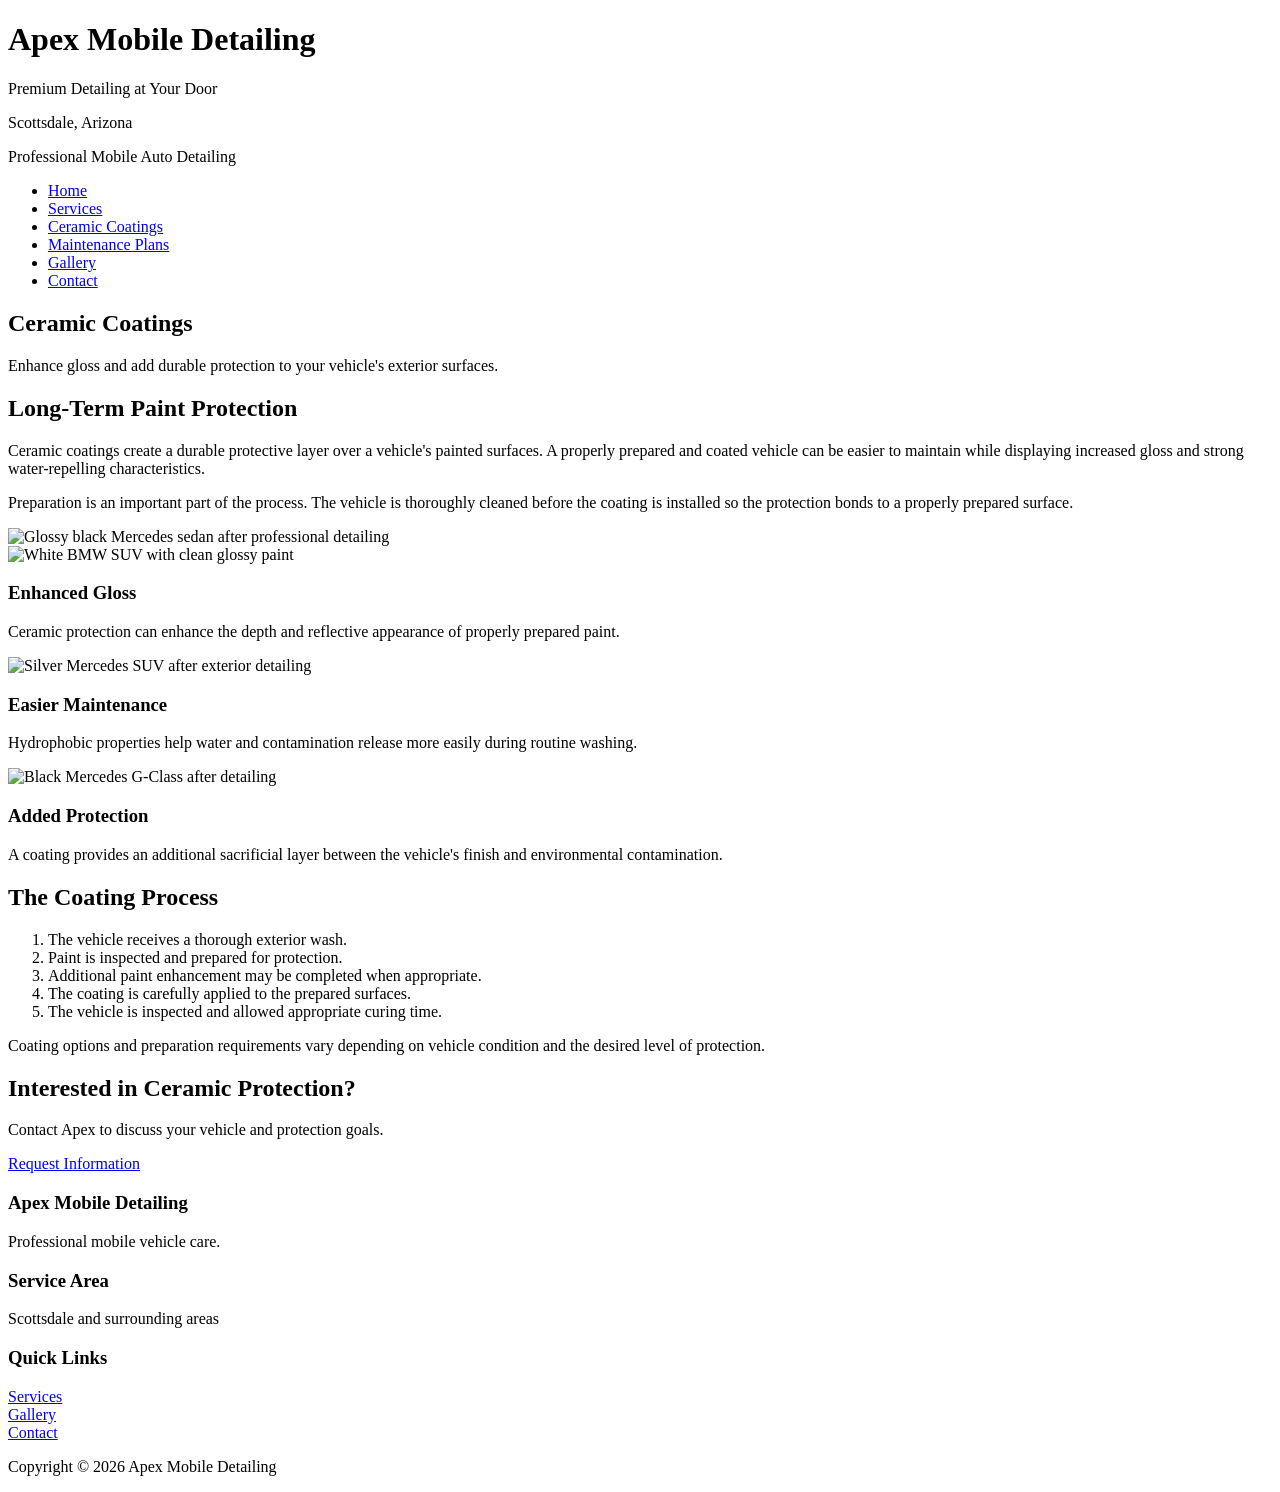
==== ceramic.html @ c4e10a8c "Rename ceramic to ceramic.html" ====
<!DOCTYPE html>
<html lang="en">

<head>
    <meta charset="UTF-8">
    <meta name="viewport" content="width=device-width, initial-scale=1.0">
    <meta name="description"
          content="Learn about ceramic coating and paint protection services from Apex Mobile Detailing.">
    <title>Apex Mobile Detailing | Ceramic Coatings</title>
    <link rel="stylesheet" href="styles.css">
</head>

<body>

<header>
    <div class="header-container">
        <div class="brand">
            <h1>Apex Mobile Detailing</h1>
            <p>Premium Detailing at Your Door</p>
        </div>

        <div class="header-contact">
            <p>Scottsdale, Arizona</p>
            <p>Professional Mobile Auto Detailing</p>
        </div>
    </div>
</header>

<nav aria-label="Main navigation">
    <ul>
        <li><a href="index.html">Home</a></li>
        <li><a href="services.html">Services</a></li>
        <li><a href="ceramic.html">Ceramic Coatings</a></li>
        <li><a href="maintenance.html">Maintenance Plans</a></li>
        <li><a href="gallery.html">Gallery</a></li>
        <li><a href="contact.html">Contact</a></li>
    </ul>
</nav>

<main>

    <section class="page-hero ceramic-hero">
        <div>
            <h2>Ceramic Coatings</h2>
            <p>
                Enhance gloss and add durable protection to your vehicle's
                exterior surfaces.
            </p>
        </div>
    </section>

    <section class="split-section">
        <div>
            <h2>Long-Term Paint Protection</h2>

            <p>
                Ceramic coatings create a durable protective layer over a
                vehicle's painted surfaces. A properly prepared and coated
                vehicle can be easier to maintain while displaying increased
                gloss and strong water-repelling characteristics.
            </p>

            <p>
                Preparation is an important part of the process. The vehicle is
                thoroughly cleaned before the coating is installed so the
                protection bonds to a properly prepared surface.
            </p>
        </div>

        <img class="feature-image"
             src="images/IMG_5369.jpeg"
             alt="Glossy black Mercedes sedan after professional detailing">
    </section>

    <section class="card-grid">

        <article class="info-card">
            <img src="images/IMG_5379.jpeg"
                 alt="White BMW SUV with clean glossy paint">

            <div class="card-content">
                <h3>Enhanced Gloss</h3>
                <p>
                    Ceramic protection can enhance the depth and reflective
                    appearance of properly prepared paint.
                </p>
            </div>
        </article>

        <article class="info-card">
            <img src="images/IMG_5322.jpeg"
                 alt="Silver Mercedes SUV after exterior detailing">

            <div class="card-content">
                <h3>Easier Maintenance</h3>
                <p>
                    Hydrophobic properties help water and contamination release
                    more easily during routine washing.
                </p>
            </div>
        </article>

        <article class="info-card">
            <img src="images/IMG_5856.jpeg"
                 alt="Black Mercedes G-Class after detailing">

            <div class="card-content">
                <h3>Added Protection</h3>
                <p>
                    A coating provides an additional sacrificial layer between
                    the vehicle's finish and environmental contamination.
                </p>
            </div>
        </article>

    </section>

    <section class="content-section">
        <h2>The Coating Process</h2>

        <ol class="check-list">
            <li>The vehicle receives a thorough exterior wash.</li>
            <li>Paint is inspected and prepared for protection.</li>
            <li>Additional paint enhancement may be completed when appropriate.</li>
            <li>The coating is carefully applied to the prepared surfaces.</li>
            <li>The vehicle is inspected and allowed appropriate curing time.</li>
        </ol>

        <p>
            Coating options and preparation requirements vary depending on
            vehicle condition and the desired level of protection.
        </p>
    </section>

    <section class="callout">
        <h2>Interested in Ceramic Protection?</h2>
        <p>Contact Apex to discuss your vehicle and protection goals.</p>
        <a class="button" href="contact.html">Request Information</a>
    </section>

</main>

<footer>
    <div class="footer-content">
        <div>
            <h3>Apex Mobile Detailing</h3>
            <p>Professional mobile vehicle care.</p>
        </div>

        <div>
            <h3>Service Area</h3>
            <p>Scottsdale and surrounding areas</p>
        </div>

        <div>
            <h3>Quick Links</h3>
            <a href="services.html">Services</a><br>
            <a href="gallery.html">Gallery</a><br>
            <a href="contact.html">Contact</a>
        </div>
    </div>

    <p class="copyright">Copyright &copy; 2026 Apex Mobile Detailing</p>
</footer>

</body>
</html>
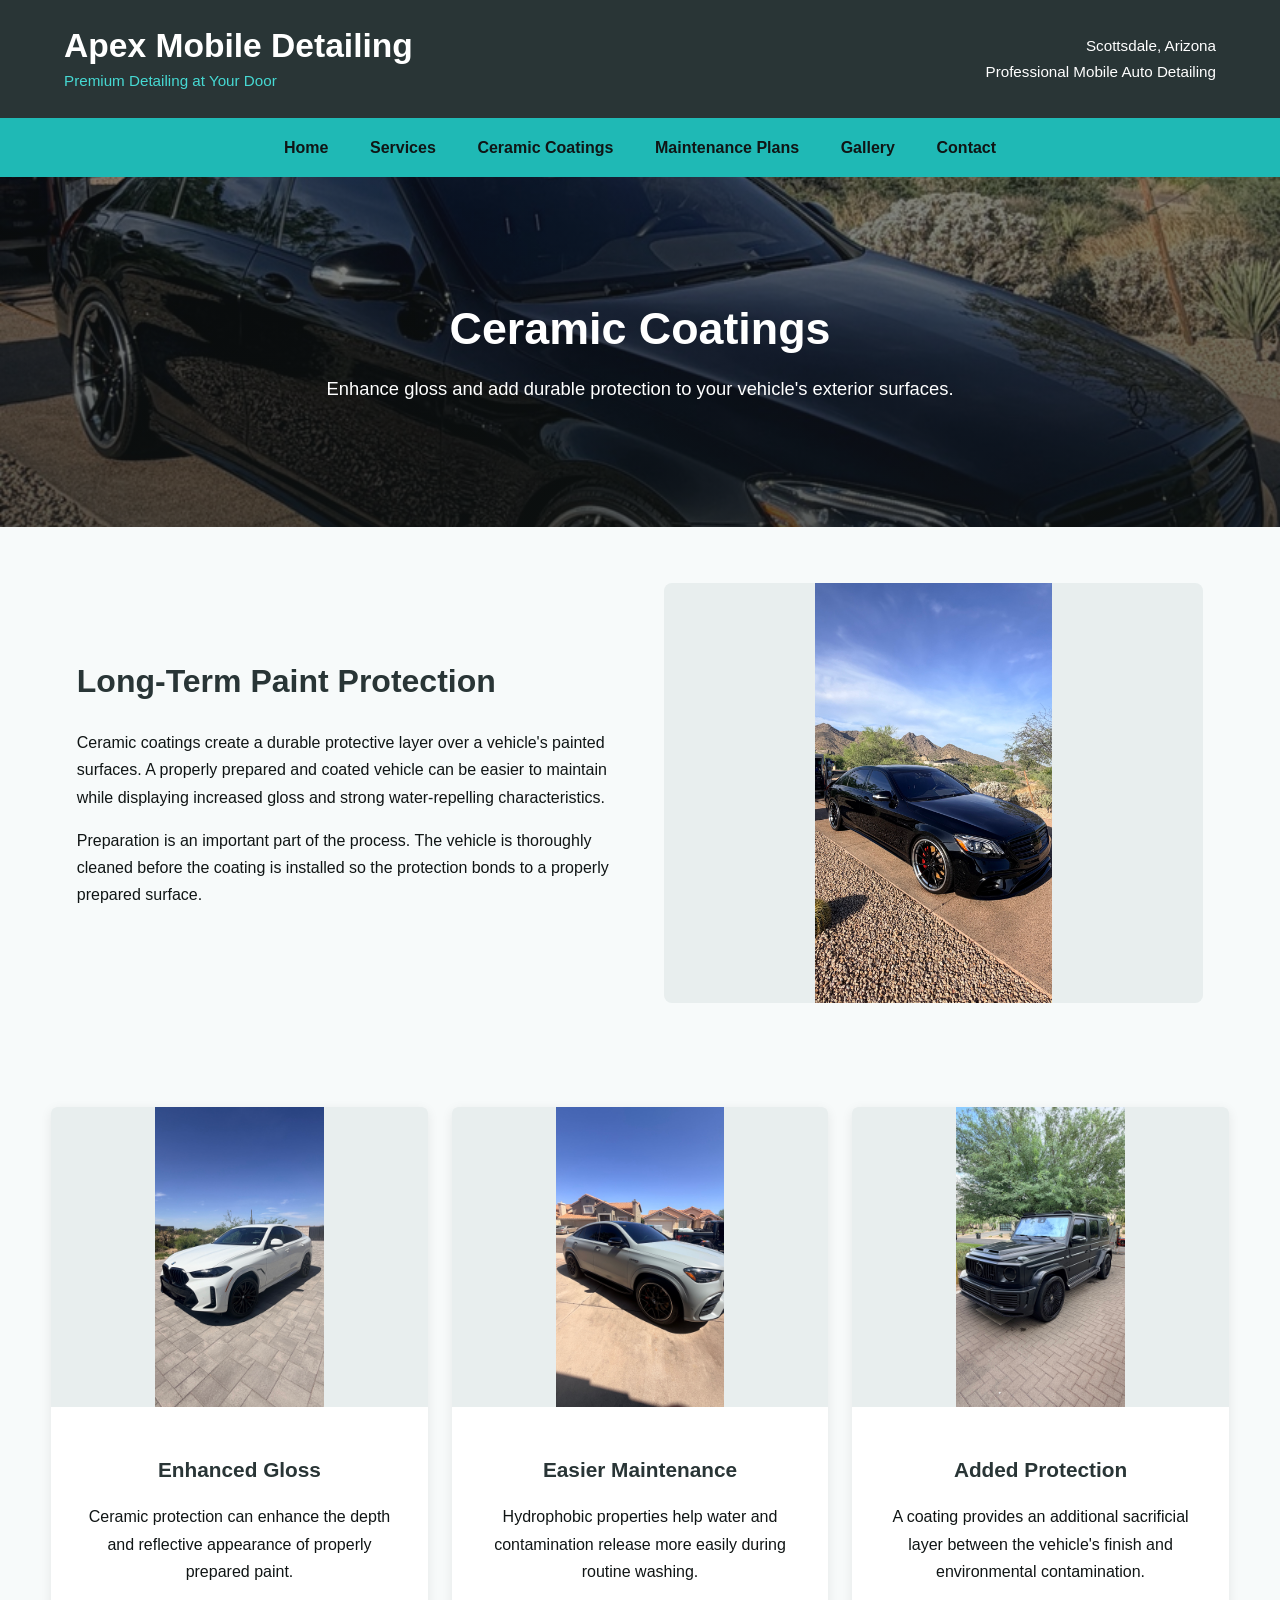
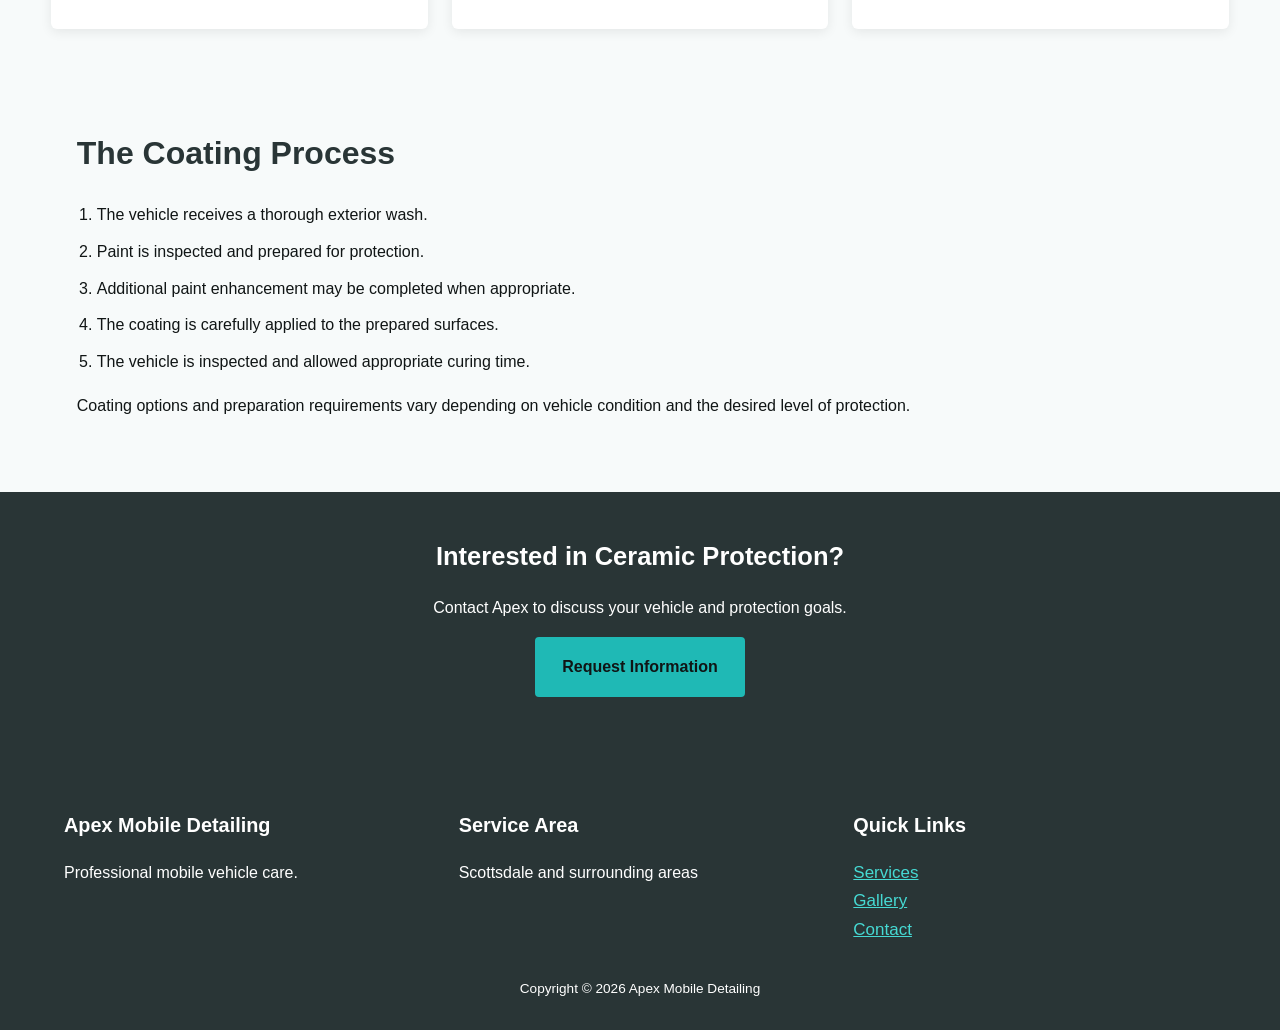
==== commit 37ac2179: "Integrate Google Analytics into ceramic.html Added Google Analytics tracking script to the head sect" ====
--- a/ceramic.html
+++ b/ceramic.html
@@ -2,6 +2,24 @@
 <html lang="en">
 
 <head>
+    
+<!DOCTYPE html>
+<html lang="en">
+
+<head>
+    <!-- Google Analytics -->
+    <script async src="https://www.googletagmanager.com/gtag/js?id=G-RYT44JBV47"></script>
+    <script>
+        window.dataLayer = window.dataLayer || [];
+        function gtag(){dataLayer.push(arguments);}
+        gtag('js', new Date());
+        gtag('config', 'G-RYT44JBV47');
+    </script>
+
+    <meta charset="UTF-8">
+    <meta name="viewport" content="width=device-width, initial-scale=1.0">
+</head>
+
     <meta charset="UTF-8">
     <meta name="viewport" content="width=device-width, initial-scale=1.0">
     <meta name="description"
--- a/styles.css
+++ b/styles.css
@@ -0,0 +1,801 @@
+:root {
+    --text: #101515;
+    --background: #f7fafa;
+    --primary: #1fb9b5;
+    --secondary: #293536;
+    --accent: #46d9d3;
+    --light-gray: #eef2f2;
+    --medium-gray: #d7dddd;
+    --white: #ffffff;
+}
+
+* {
+    box-sizing: border-box;
+}
+
+html {
+    scroll-behavior: smooth;
+}
+
+body {
+    margin: 0;
+    background-color: var(--background);
+    color: var(--text);
+    font-family: Arial, Helvetica, sans-serif;
+    line-height: 1.6;
+}
+
+img {
+    display: block;
+    max-width: 100%;
+}
+
+header {
+    background-color: var(--secondary);
+    color: var(--white);
+    padding: 1.25rem 5%;
+}
+
+.header-container {
+    max-width: 1200px;
+    margin: auto;
+    display: flex;
+    justify-content: space-between;
+    align-items: center;
+}
+
+.brand h1 {
+    margin: 0;
+    font-size: 2rem;
+}
+
+.brand p {
+    margin: 0;
+    color: var(--accent);
+}
+
+.header-contact {
+    text-align: right;
+}
+
+.header-contact p {
+    margin: 0;
+}
+
+nav {
+    background-color: var(--primary);
+}
+
+nav ul {
+    max-width: 1200px;
+    margin: auto;
+    padding: 0;
+    list-style-type: none;
+    display: flex;
+    justify-content: center;
+    flex-wrap: wrap;
+}
+
+nav a {
+    display: block;
+    padding: 1rem 1.25rem;
+    color: var(--text);
+    font-weight: bold;
+    text-decoration: none;
+    transition: background-color 0.3s ease;
+}
+
+nav a:hover,
+nav a:focus {
+    background-color: var(--secondary);
+    color: var(--white);
+}
+
+.hero {
+    min-height: 520px;
+    padding: 4rem 5%;
+    display: flex;
+    align-items: center;
+    justify-content: center;
+    background-image:
+        linear-gradient(rgba(16, 21, 21, 0.55), rgba(16, 21, 21, 0.72)),
+        url("images/IMG_5369.jpeg");
+    background-position: center;
+    background-size: cover;
+    color: var(--white);
+    text-align: center;
+}
+
+.hero-content {
+    max-width: 760px;
+}
+
+.hero h2 {
+    margin: 0 0 1rem;
+    font-size: 3rem;
+}
+
+.hero p {
+    margin-bottom: 2rem;
+    font-size: 1.2rem;
+}
+
+.button {
+    display: inline-block;
+    padding: 0.85rem 1.5rem;
+    border: 2px solid var(--primary);
+    border-radius: 4px;
+    background-color: var(--primary);
+    color: var(--text);
+    font-weight: bold;
+    text-decoration: none;
+    transition: 0.3s ease;
+}
+
+.button:hover,
+.button:focus {
+    background-color: var(--accent);
+    border-color: var(--accent);
+}
+
+.button-outline {
+    margin-left: 0.5rem;
+    background-color: transparent;
+    color: var(--white);
+}
+
+.button-outline:hover {
+    color: var(--text);
+}
+
+.intro,
+.content-section,
+.split-section {
+    max-width: 1200px;
+    margin: auto;
+    padding: 4rem 5%;
+}
+
+.intro,
+.split-section {
+    display: grid;
+    grid-template-columns: 1fr 1fr;
+    gap: 3rem;
+    align-items: center;
+}
+
+.intro h2,
+.content-section h2,
+.split-section h2,
+.gallery-preview h2 {
+    color: var(--secondary);
+    font-size: 2rem;
+}
+
+.feature-image {
+    width: 100%;
+    height: 400px;
+    border-radius: 6px;
+    object-fit: cover;
+}
+
+.services-preview,
+.card-grid {
+    padding: 4rem 5%;
+    display: grid;
+    grid-template-columns: repeat(3, 1fr);
+    gap: 2rem;
+    background-color: var(--light-gray);
+}
+
+.card-grid {
+    max-width: 1200px;
+    margin: auto;
+    background-color: transparent;
+}
+
+.service-card,
+.info-card {
+    overflow: hidden;
+    background-color: var(--white);
+    border-radius: 6px;
+    box-shadow: 0 3px 12px rgba(0, 0, 0, 0.08);
+}
+
+.service-card img,
+.info-card img {
+    width: 100%;
+    height: 260px;
+    object-fit: cover;
+}
+
+.card-content {
+    padding: 1.5rem;
+    text-align: center;
+}
+
+.card-content h3 {
+    color: var(--secondary);
+}
+
+.card-content a {
+    color: #087d79;
+    font-weight: bold;
+}
+
+.page-hero {
+    min-height: 340px;
+    padding: 4rem 5%;
+    display: flex;
+    align-items: center;
+    justify-content: center;
+    background-position: center;
+    background-size: cover;
+    color: var(--white);
+    text-align: center;
+}
+
+.page-hero h2 {
+    margin: 0;
+    font-size: 3rem;
+}
+
+.page-hero p {
+    max-width: 700px;
+    margin: 1rem auto 0;
+    font-size: 1.15rem;
+}
+
+.services-hero {
+    background-image:
+        linear-gradient(rgba(16, 21, 21, 0.55), rgba(16, 21, 21, 0.7)),
+        url("images/IMG_5807.jpeg");
+}
+
+.ceramic-hero {
+    background-image:
+        linear-gradient(rgba(16, 21, 21, 0.5), rgba(16, 21, 21, 0.7)),
+        url("images/IMG_5369.jpeg");
+}
+
+.maintenance-hero {
+    background-image:
+        linear-gradient(rgba(16, 21, 21, 0.5), rgba(16, 21, 21, 0.7)),
+        url("images/IMG_5379.jpeg");
+}
+
+.gallery-hero {
+    background-image:
+        linear-gradient(rgba(16, 21, 21, 0.5), rgba(16, 21, 21, 0.7)),
+        url("images/IMG_5856.jpeg");
+}
+
+.contact-hero {
+    background-image:
+        linear-gradient(rgba(16, 21, 21, 0.55), rgba(16, 21, 21, 0.72)),
+        url("images/IMG_5289.jpeg");
+}
+
+.check-list {
+    padding-left: 1.25rem;
+}
+
+.check-list li {
+    margin-bottom: 0.6rem;
+}
+
+.table-container {
+    overflow-x: auto;
+}
+
+table {
+    width: 100%;
+    margin: 2rem 0;
+    border-collapse: collapse;
+    background-color: var(--white);
+}
+
+caption {
+    margin-bottom: 0.75rem;
+    color: var(--secondary);
+    font-size: 1.4rem;
+    font-weight: bold;
+}
+
+th,
+td {
+    padding: 1rem;
+    border: 1px solid var(--medium-gray);
+    text-align: left;
+}
+
+th {
+    background-color: var(--secondary);
+    color: var(--white);
+}
+
+tr:nth-child(even) {
+    background-color: var(--light-gray);
+}
+
+.callout {
+    padding: 3rem 5%;
+    background-color: var(--secondary);
+    color: var(--white);
+    text-align: center;
+}
+
+.callout h2 {
+    margin-top: 0;
+}
+
+.gallery-preview {
+    padding: 4rem 5%;
+    text-align: center;
+}
+
+.gallery-grid {
+    max-width: 1200px;
+    margin: 2rem auto;
+    display: grid;
+    grid-template-columns: repeat(4, 1fr);
+    gap: 1rem;
+}
+
+.gallery-grid figure {
+    margin: 0;
+}
+
+.gallery-grid img {
+    width: 100%;
+    height: 320px;
+    border-radius: 4px;
+    object-fit: cover;
+}
+
+.gallery-grid figcaption {
+    padding-top: 0.5rem;
+    font-size: 0.9rem;
+}
+
+.full-gallery {
+    max-width: 1200px;
+    margin: auto;
+    padding: 4rem 5%;
+    display: grid;
+    grid-template-columns: repeat(3, 1fr);
+    gap: 1.5rem;
+}
+
+.full-gallery figure {
+    margin: 0;
+    padding-bottom: 1rem;
+    background-color: var(--white);
+    box-shadow: 0 3px 12px rgba(0, 0, 0, 0.08);
+}
+
+.full-gallery img {
+    width: 100%;
+    height: 400px;
+    object-fit: cover;
+}
+
+.full-gallery figcaption {
+    padding: 1rem 1rem 0;
+    text-align: center;
+}
+
+.contact-layout {
+    max-width: 1100px;
+    margin: auto;
+    padding: 4rem 5%;
+    display: grid;
+    grid-template-columns: 2fr 1fr;
+    gap: 3rem;
+}
+
+form {
+    display: grid;
+    grid-template-columns: 1fr 1fr;
+    gap: 1rem 1.5rem;
+}
+
+.form-group {
+    display: flex;
+    flex-direction: column;
+}
+
+.form-full {
+    grid-column: 1 / -1;
+}
+
+label {
+    margin-bottom: 0.35rem;
+    font-weight: bold;
+}
+
+input,
+select,
+textarea {
+    width: 100%;
+    padding: 0.8rem;
+    border: 1px solid #9ca7a7;
+    border-radius: 4px;
+    font: inherit;
+}
+
+textarea {
+    min-height: 140px;
+    resize: vertical;
+}
+
+input:focus,
+select:focus,
+textarea:focus {
+    outline: 2px solid var(--primary);
+}
+
+.contact-info {
+    padding: 2rem;
+    background-color: var(--light-gray);
+    border-radius: 6px;
+}
+
+footer {
+    padding: 3rem 5% 1rem;
+    background-color: var(--secondary);
+    color: var(--white);
+}
+
+.footer-content {
+    max-width: 1200px;
+    margin: auto;
+    display: grid;
+    grid-template-columns: repeat(3, 1fr);
+    gap: 2rem;
+}
+
+footer a {
+    color: var(--accent);
+}
+
+.copyright {
+    margin-top: 2rem;
+    text-align: center;
+    font-size: 0.85rem;
+}
+
+@media (max-width: 800px) {
+    .header-container {
+        flex-direction: column;
+        text-align: center;
+    }
+
+    .header-contact {
+        margin-top: 1rem;
+        text-align: center;
+    }
+
+    nav ul {
+        flex-direction: column;
+        text-align: center;
+    }
+
+    nav a {
+        padding: 0.65rem;
+        border-bottom: 1px solid rgba(16, 21, 21, 0.2);
+    }
+
+    .hero h2,
+    .page-hero h2 {
+        font-size: 2.1rem;
+    }
+
+    .intro,
+    .split-section,
+    .contact-layout {
+        grid-template-columns: 1fr;
+    }
+
+    .services-preview,
+    .card-grid {
+        grid-template-columns: 1fr;
+    }
+
+    .gallery-grid,
+    .full-gallery {
+        grid-template-columns: repeat(2, 1fr);
+    }
+
+    form {
+        grid-template-columns: 1fr;
+    }
+
+    .form-full {
+        grid-column: auto;
+    }
+}
+
+@media (max-width: 500px) {
+
+    .gallery-grid,
+    .full-gallery {
+        grid-template-columns: 1fr;
+    }
+
+    .hero {
+        min-height: 430px;
+    }
+
+    .button-outline {
+        margin: 0.75rem 0 0;
+    }
+}
+.contact-info img {
+    width: 100%;
+    height: auto;
+    margin-top: 1.5rem;
+    border-radius: 6px;
+}
+
+.contact-info a {
+    color: #087d79;
+    overflow-wrap: anywhere;
+}
+
+/* ==========================================
+   APEX FINAL DESIGN IMPROVEMENTS
+   ========================================== */
+
+/* Improve readability across the website */
+body {
+    font-size: 17px;
+    line-height: 1.7;
+}
+
+p, li, td, th, label, input, select, textarea {
+    font-size: 1rem;
+}
+
+h1, h2, h3 {
+    line-height: 1.3;
+}
+
+/* Make the header and navigation larger */
+header {
+    padding: 1.5rem 5%;
+}
+
+.header-container,
+nav ul {
+    max-width: 1400px;
+}
+
+.brand h1 {
+    font-size: 2.1rem;
+}
+
+.brand p,
+.header-contact p {
+    font-size: 0.95rem;
+}
+
+nav a {
+    font-size: 1rem;
+    padding: 1rem 1.3rem;
+}
+
+/* Improve hero banners */
+.hero {
+    min-height: 540px;
+    background-position: center 55%;
+}
+
+.hero h2 {
+    font-size: clamp(2.2rem, 4vw, 3.5rem);
+}
+
+.hero p {
+    font-size: 1.2rem;
+}
+
+.page-hero {
+    min-height: 350px;
+    background-position: center 55%;
+}
+
+.page-hero h2 {
+    font-size: clamp(2rem, 3.5vw, 3rem);
+}
+
+/* Widen main content sections */
+.intro,
+.content-section,
+.split-section {
+    width: 92%;
+    max-width: 1400px;
+    padding: 3.5rem 2%;
+}
+
+.intro,
+.split-section {
+    grid-template-columns: minmax(0, 1fr) minmax(0, 1fr);
+    gap: 3rem;
+}
+
+/* Improve headings */
+.intro h2,
+.content-section h2,
+.split-section h2,
+.gallery-preview h2 {
+    font-size: 2rem;
+    margin-top: 0;
+}
+
+/* Improve large vehicle photos */
+.feature-image {
+    width: 100%;
+    height: 420px;
+    object-fit: contain;
+    background-color: #e8eeee;
+    border-radius: 8px;
+}
+
+/* Larger service cards */
+.services-preview {
+    grid-template-columns: repeat(3, minmax(0, 1fr));
+    gap: 1.5rem;
+    padding: 3.5rem max(4%, calc((100% - 1400px) / 2));
+}
+
+.card-grid {
+    width: 92%;
+    max-width: 1400px;
+    grid-template-columns: repeat(3, minmax(0, 1fr));
+    padding: 3rem 0;
+    gap: 1.5rem;
+}
+
+.service-card img,
+.info-card img {
+    width: 100%;
+    height: 300px;
+    object-fit: contain;
+    background-color: #e8eeee;
+}
+
+.card-content {
+    padding: 1.75rem;
+}
+
+.card-content h3 {
+    font-size: 1.3rem;
+}
+
+.card-content p {
+    font-size: 1rem;
+}
+
+/* Make the comparison table readable */
+.table-container {
+    width: 100%;
+    overflow-x: auto;
+}
+
+table {
+    width: 100%;
+    font-size: 1rem;
+}
+
+th, td {
+    padding: 1rem 1.2rem;
+    font-size: 1rem;
+}
+
+caption {
+    font-size: 1.5rem;
+}
+
+/* Improve gallery */
+.gallery-grid {
+    max-width: 1400px;
+    gap: 1.5rem;
+}
+
+.gallery-grid img {
+    height: 350px;
+    object-fit: contain;
+    background-color: #e8eeee;
+}
+
+.full-gallery {
+    max-width: 1400px;
+}
+
+.full-gallery img {
+    height: 420px;
+    object-fit: contain;
+    background-color: #e8eeee;
+}
+
+/* Buttons */
+.button {
+    font-size: 1rem;
+    padding: 0.9rem 1.6rem;
+}
+
+/* Contact form */
+.contact-layout {
+    max-width: 1400px;
+    width: 92%;
+}
+
+input,
+select,
+textarea {
+    min-height: 44px;
+}
+
+/* Tablet and mobile */
+@media (max-width: 800px) {
+    body {
+        font-size: 16px;
+    }
+
+    .intro,
+    .split-section,
+    .contact-layout {
+        grid-template-columns: 1fr;
+    }
+
+    .services-preview,
+    .card-grid {
+        grid-template-columns: 1fr;
+        padding: 2rem 5%;
+    }
+
+    .intro,
+    .content-section,
+    .split-section {
+        width: 100%;
+        padding: 2.5rem 5%;
+    }
+
+    .feature-image {
+        height: 360px;
+    }
+
+    .service-card img,
+    .info-card img {
+        height: 300px;
+    }
+
+    .gallery-grid,
+    .full-gallery {
+        grid-template-columns: repeat(2, 1fr);
+    }
+
+    nav a {
+        padding: 0.65rem;
+    }
+}
+
+@media (max-width: 500px) {
+    .gallery-grid,
+    .full-gallery {
+        grid-template-columns: 1fr;
+    }
+
+    .hero {
+        min-height: 440px;
+    }
+
+    .feature-image {
+        height: 300px;
+    }
+
+    .gallery-grid img {
+        height: 320px;
+    }
+}
+
